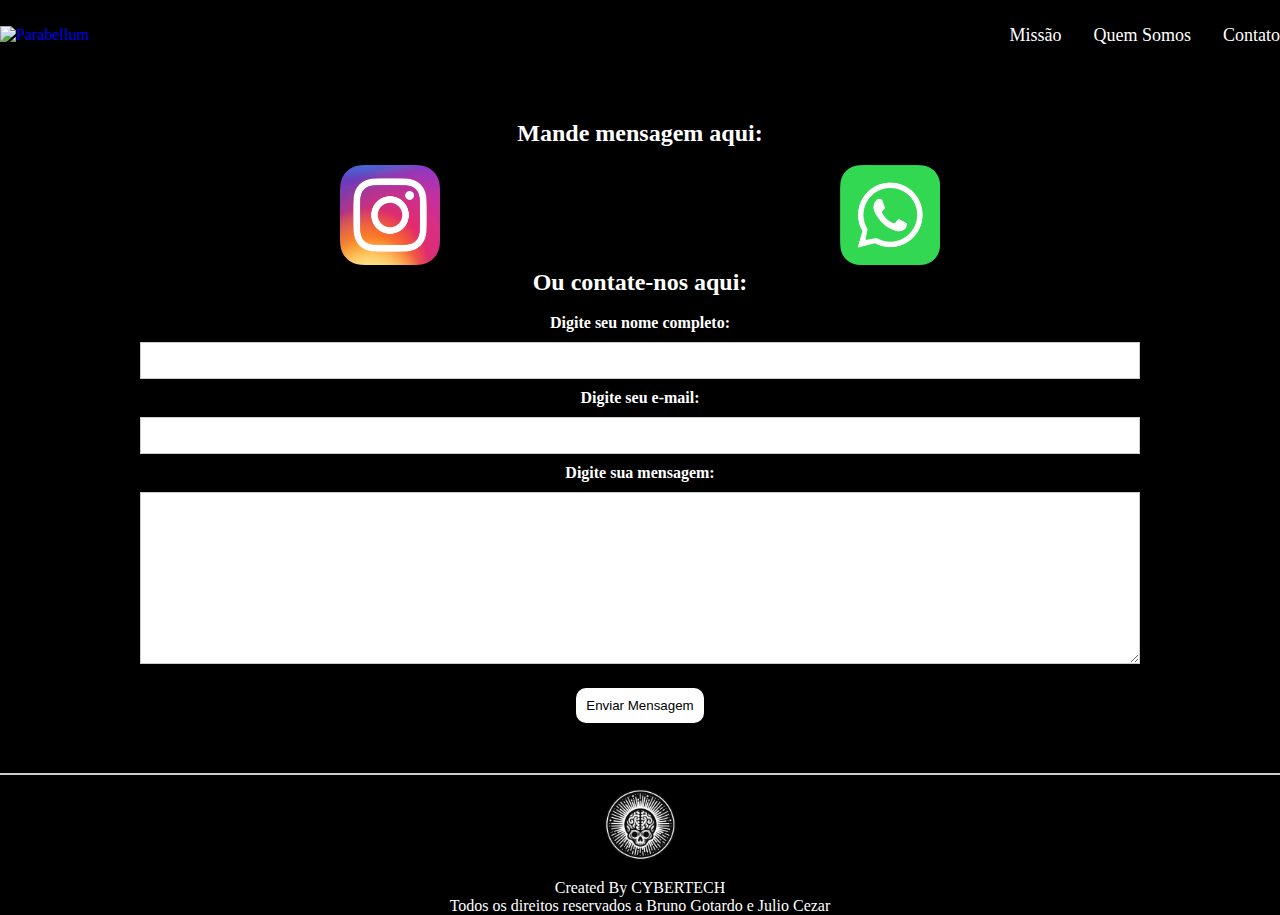
==== site/Contato/index.html @ 51313143 "Parabellum" ====
<!DOCTYPE html>
<html lang="pt-br">
    <head>
        <title>Parabellum</title>
        <meta charset="UTF-8">
        <meta name="description" content="O Jogo Mais Pica das Galaxias">
        <link rel="stylesheet" href="CSS/custom.css"/>
        <link rel="shortcut icon" href="">
    </head>

    <body>
        <header>
            <nav class="nav">
                <a href="../index.html"><img src="" alt="Parabellum" title="Parabellum"></a>
                <ul class="nav-list">
                  <li><a href="../O jogo/index.html">Missão</a></li>
                  <li><a href="../QuemSomos/index.html">Quem Somos</a></li>
                  <li><a href="index.html">Contato</a></li>
                </ul>
            </nav>
        </header>
        <Main class="textogeral">
            <section class="textocentro">  
                <div class="centro">
                    <h2>Mande mensagem aqui:</h2><br>
                    <div class="grid">
                        <div class="coluna">
                            <a href="https://www.youtube.com" target="_blank"><img class="instagramlogo" src="imagens/Instagram_icon.png.png" alt="instagram cybertech" title="instagram cybertech"></a>
                        </div>
                        <div class="coluna">
                            <a href="" target="_blank"><img class="zaplogo" src="imagens/zapzap.png" alt="whatsapp cybertech" title="whatsapp cybertech"></a>
                        </div>    

                    </div>
                    <div class="centro">
                        <h2>Ou contate-nos aqui:</h2><br>
                        <form name="formContato">
                            <label for="nome">Digite seu nome completo:</label>
                            <input type="text" name="nome" id="nome" required>
                            <br>
                            <label for="email">Digite seu e-mail:</label>
                            <input type="email" name="email" id="email" required>
                            <br>
                            <label for="mensagem">Digite sua mensagem:</label>
                            <textarea name="mensagem" id="mensagem" required cols="30" rows="10"></textarea>
                            <br>
                            <button type="submit">
                                Enviar Mensagem
                            </button>
                        </form>
                    </div>
                </div>      
            </section>       
        </Main>        
    </body>
    <footer>
        <img class="tamanhologo" src="imagens/caverinhanhehehhehe.png" title="logo cybertech" alt="logo cybertech">
        <p class="textogeral">Created By CYBERTECH</p>
        <p class="textogeral">Todos os direitos reservados a Bruno Gotardo e Julio Cezar</p>
    </footer>
</html>
---- site/Contato/CSS/custom.css ----
*{
    margin: 0;
    padding: 0;
}

footer{
    border-top: 2px solid #CCC;
    background-color: black;
    width: 100%;
    text-align: center;
    bottom: 0;
}

.textogeral{
    color: white;

}

.textocentro{
    text-align: center;
}

video{
    width: 100px;
    height: auto;
}

.tamanhologo{
    max-width: 100px;
    max-height: 100px;
}

body{
    background-color: black;
}

.instagramlogo{
    max-width: 100px;
    max-height: 100px;
}

.zaplogo{
    max-width: 100px;
    max-height: 100px;
}

.centro{
    width: 1000px;
    margin: auto;
}

input, textarea{
    width: 100%;
    border: 1px solid #ccc;
    padding: 10px;
    box-sizing: border-box;
    margin-bottom: 10px;
}

label{
    font-weight: bold;
    margin-bottom: 10px;
    display: block;
}

button{
    background-color: white;
    padding: 10px;
    border: 0;
    margin-top: 10px;
    border-radius: 10px;
    cursor: pointer;
}

button:hover{
    transition: 0.5s;
    background-color: red;
}

section{
    padding-top: 50px;
    padding-bottom: 50px;
}

.grid{
    display: grid;
    grid-template-columns: 50% 50%;
}

.grid .coluna img{
    width: 100%;
}

.nav {
    max-width: 1280px;
    height: 70px;
    margin-inline: auto;
    display: flex;
    justify-content: space-between;
    align-items: center;
}

.nav-list {
    display: flex;
    gap: 32px;
    list-style: none;
}

.nav-list a {
    font-size: 18px;
    color: #fff;
    padding-block: 16px;
}

a{
    text-decoration: none;
}
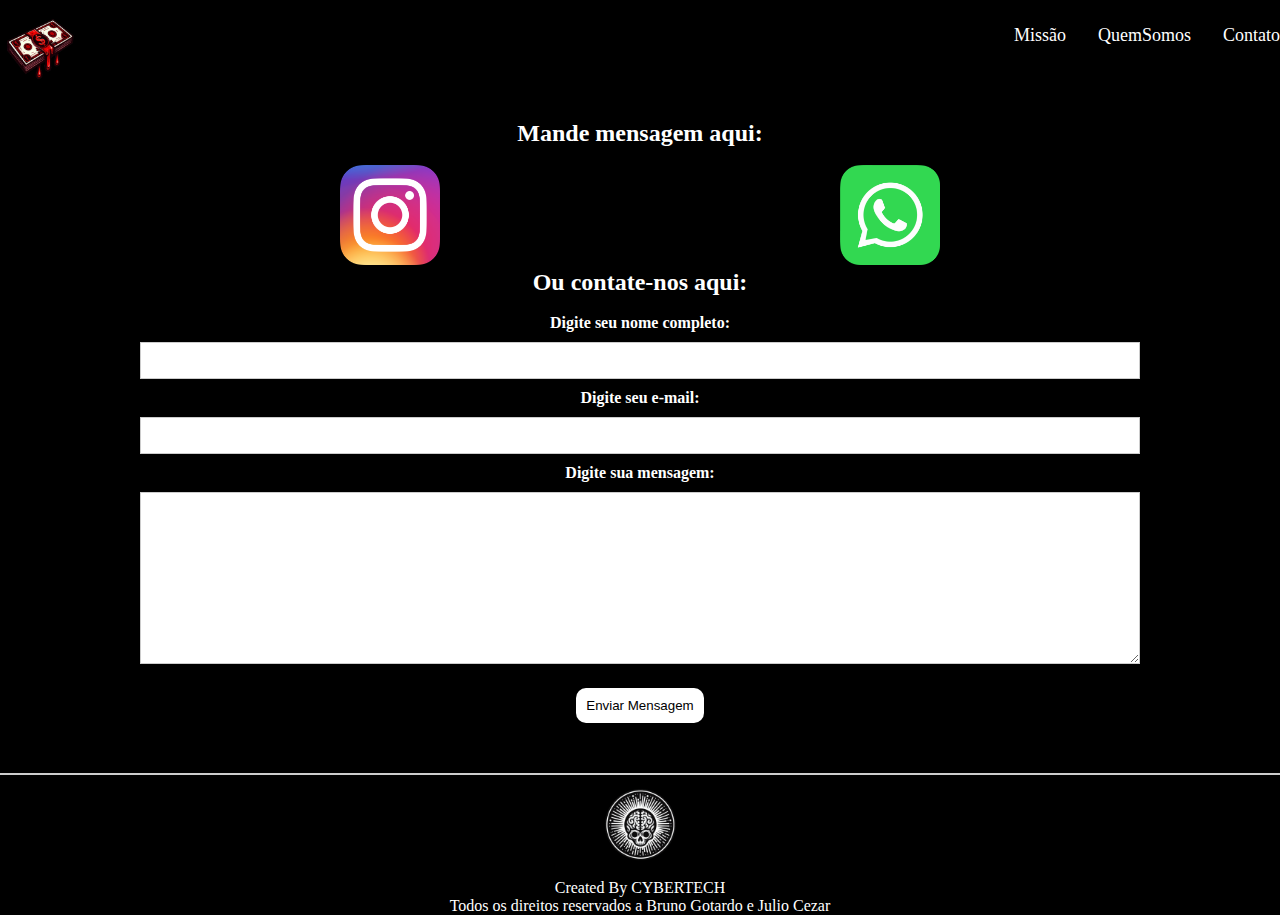
==== commit 33e8cece: "Parabellum" ====
--- a/site/Contato/index.html
+++ b/site/Contato/index.html
@@ -5,16 +5,16 @@
         <meta charset="UTF-8">
         <meta name="description" content="O Jogo Mais Pica das Galaxias">
         <link rel="stylesheet" href="CSS/custom.css"/>
-        <link rel="shortcut icon" href="">
+        <link rel="icon" type="image/png" href="imagens/moeda.jpg">
     </head>
 
     <body>
         <header>
             <nav class="nav">
-                <a href="../index.html"><img src="" alt="Parabellum" title="Parabellum"></a>
+                <a href="../index.html"><img class="png" src="imagens/dinheiro.png" alt="Parabellum" title="Parabellum"></a>
                 <ul class="nav-list">
                   <li><a href="../O jogo/index.html">Missão</a></li>
-                  <li><a href="../QuemSomos/index.html">Quem Somos</a></li>
+                  <li><a href="../QuemSomos/index.html">QuemSomos</a></li>
                   <li><a href="index.html">Contato</a></li>
                 </ul>
             </nav>
--- a/site/Contato/CSS/custom.css
+++ b/site/Contato/CSS/custom.css
@@ -115,3 +115,9 @@
 a{
     text-decoration: none;
 }
+
+.png{
+    padding-top: 30px;
+    max-width: 8%;
+    max-height: 8%;
+}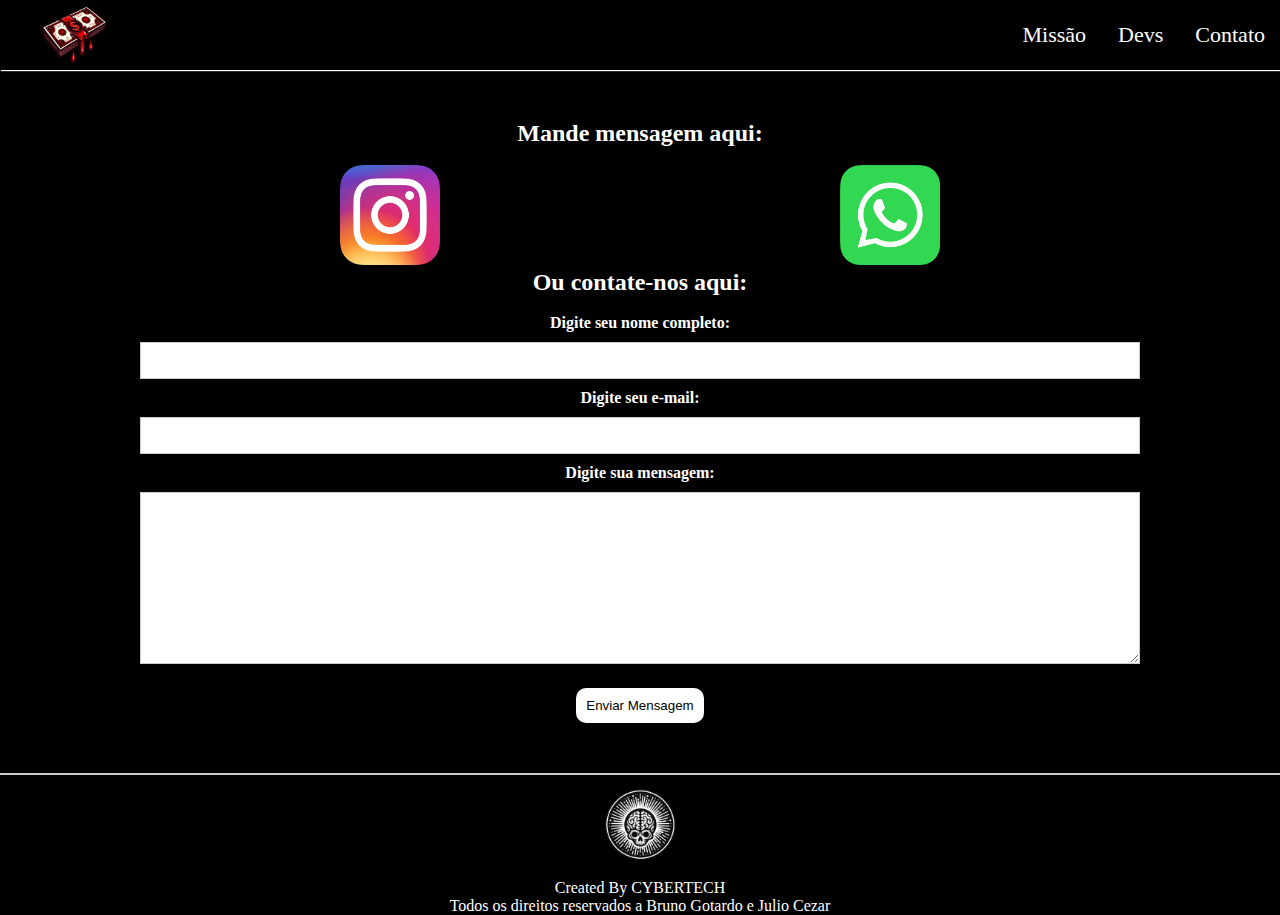
==== commit 363d352e: "Parabellum" ====
--- a/site/Contato/index.html
+++ b/site/Contato/index.html
@@ -5,16 +5,16 @@
         <meta charset="UTF-8">
         <meta name="description" content="O Jogo Mais Pica das Galaxias">
         <link rel="stylesheet" href="CSS/custom.css"/>
-        <link rel="icon" type="image/png" href="imagens/moeda.jpg">
+        <link rel="shortcut icon" href="imagens/Icone.png">
     </head>
 
     <body>
         <header>
             <nav class="nav">
-                <a href="../index.html"><img class="png" src="imagens/dinheiro.png" alt="Parabellum" title="Parabellum"></a>
+                <a href="../index.html"><img class="icone" src="imagens/dinheiro.png" alt="Icone Parabellum" title="Icone Parabellum"></a>
                 <ul class="nav-list">
                   <li><a href="../O jogo/index.html">Missão</a></li>
-                  <li><a href="../QuemSomos/index.html">QuemSomos</a></li>
+                  <li><a href="../Quem Somos/index.html">Devs</a></li>
                   <li><a href="index.html">Contato</a></li>
                 </ul>
             </nav>
--- a/site/Contato/CSS/custom.css
+++ b/site/Contato/CSS/custom.css
@@ -74,7 +74,7 @@
 
 button:hover{
     transition: 0.5s;
-    background-color: red;
+    background-color: rgb(155, 155, 155);
 }
 
 section{
@@ -92,12 +92,17 @@
 }
 
 .nav {
+    background-color: #000;
     max-width: 1280px;
     height: 70px;
     margin-inline: auto;
     display: flex;
     justify-content: space-between;
     align-items: center;
+    padding-left: 35px;
+    padding-right: 35px ;
+    box-shadow: 1px 1px 1px rgb(255, 255, 255);
+    margin-right: -20px;
 }
 
 .nav-list {
@@ -107,7 +112,7 @@
 }
 
 .nav-list a {
-    font-size: 18px;
+    font-size: 22px;
     color: #fff;
     padding-block: 16px;
 }
@@ -116,8 +121,7 @@
     text-decoration: none;
 }
 
-.png{
-    padding-top: 30px;
+.icone{
     max-width: 8%;
     max-height: 8%;
 }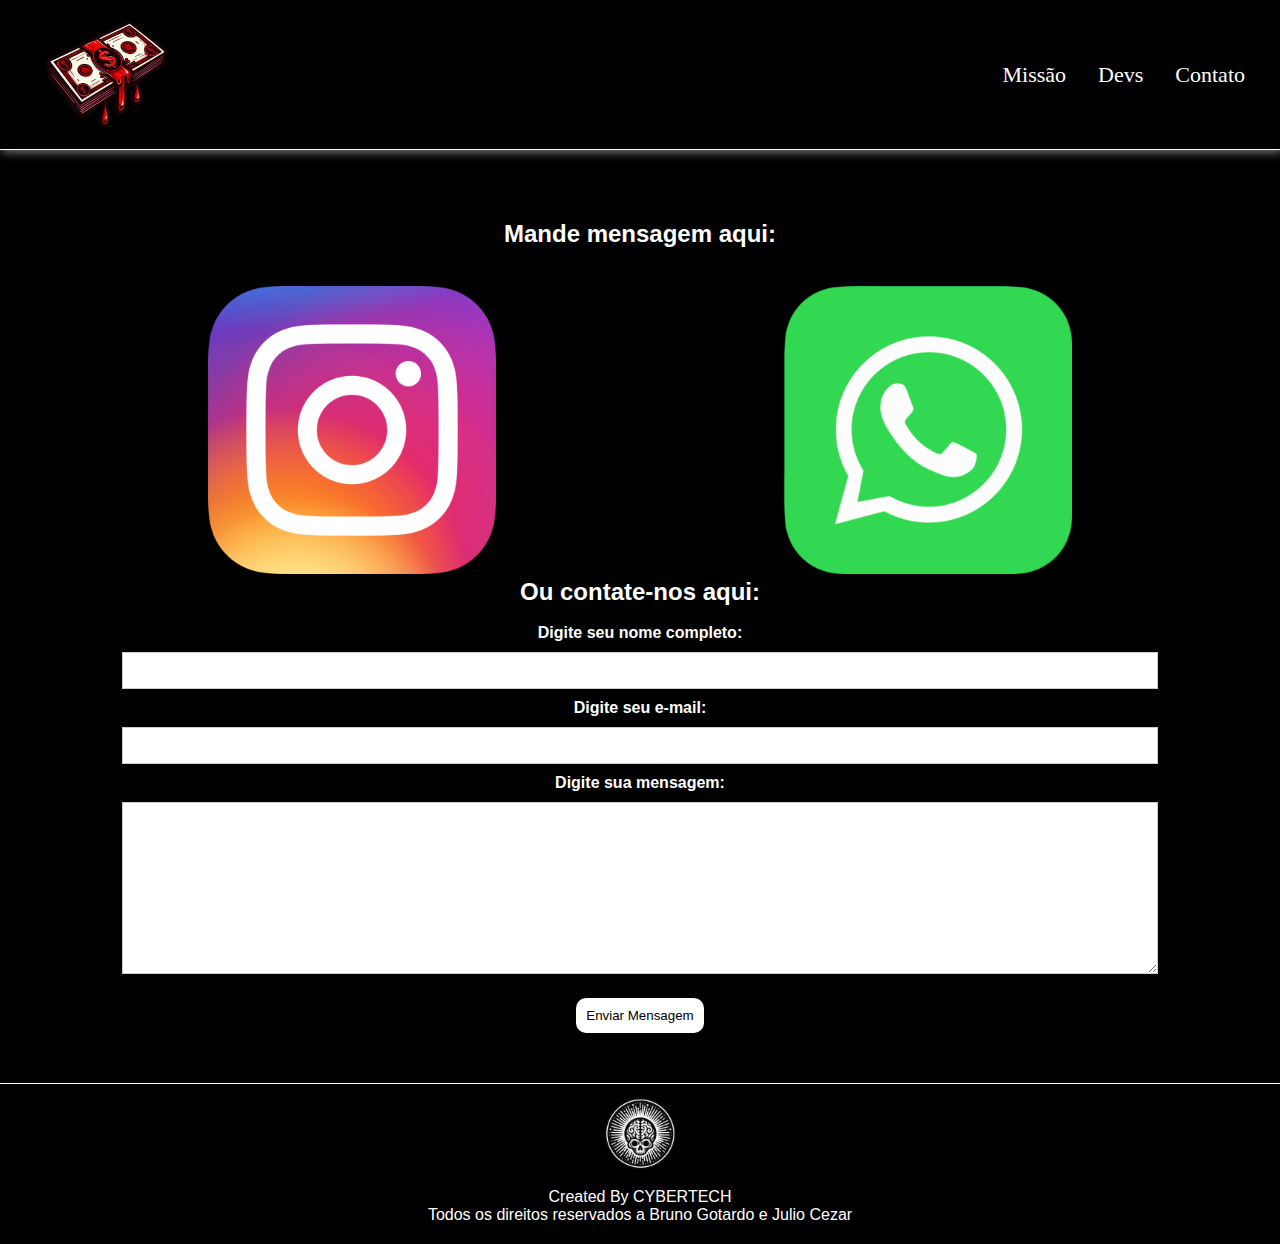
==== commit 5aae9265: "Parabellum" ====
--- a/site/Contato/index.html
+++ b/site/Contato/index.html
@@ -22,13 +22,13 @@
         <Main class="textogeral">
             <section class="textocentro">  
                 <div class="centro">
-                    <h2>Mande mensagem aqui:</h2><br>
+                    <h2 class="margem-vertical">Mande mensagem aqui:</h2><br>
                     <div class="grid">
                         <div class="coluna">
-                            <a href="https://www.youtube.com" target="_blank"><img class="instagramlogo" src="imagens/Instagram_icon.png.png" alt="instagram cybertech" title="instagram cybertech"></a>
+                            <a href="https://www.instagram.com/juliocezar.gui_?igsh=MXU4cG5uZXo4dW13ZA%3D%3D&utm_source=qr " target="_blank"><img class="instagramlogo" src="imagens/Instagram_icon.png.png" alt="instagram" title="instagram"></a>
                         </div>
                         <div class="coluna">
-                            <a href="" target="_blank"><img class="zaplogo" src="imagens/zapzap.png" alt="whatsapp cybertech" title="whatsapp cybertech"></a>
+                            <a href="https://api.whatsapp.com/send?phone=5544999141542&text=gostaria de saber mais sobre o jogo" target="_blank"><img class="zaplogo" src="imagens/zapzap.png" alt="whatsapp" title="whatsapp"></a>
                         </div>    
 
                     </div>
@@ -55,7 +55,9 @@
     </body>
     <footer>
         <img class="tamanhologo" src="imagens/caverinhanhehehhehe.png" title="logo cybertech" alt="logo cybertech">
-        <p class="textogeral">Created By CYBERTECH</p>
-        <p class="textogeral">Todos os direitos reservados a Bruno Gotardo e Julio Cezar</p>
+        <div class="margem-creditos">
+            <p class="textobranco">Created By CYBERTECH</p>
+            <p class="textobranco">Todos os direitos reservados a Bruno Gotardo e Julio Cezar</p>
+        </div>
     </footer>
 </html>--- a/site/Contato/CSS/custom.css
+++ b/site/Contato/CSS/custom.css
@@ -1,98 +1,102 @@
-*{
+/* mostrar o menu normal */
+.header .header-nav {
+    display: block;
+}
+
+/* jogar o menu pra direita */
+.header .header-nav {
+    display: block;
+    float: right;
+    margin-top: 15px;
+}
+
+/* aparecer um item ao lado do outro */
+.header .header-nav ul li {
+    display: inline-block;
+}
+
+.flex {
+    text-align: left;
+    display: flex;
+    width: 1000px;
+    margin: auto;
+}
+
+.container {
+    width: 1000px;
+    margin: 50px auto;
+}
+
+.nav-list a {
+    font-size: 50px;
+    color: white;
+    padding-block: 18px;
+}
+
+.icone {
+    max-width: 20%;
+    max-height: 20%;
+}
+
+* {
     margin: 0;
     padding: 0;
 }
 
-footer{
-    border-top: 2px solid #CCC;
+footer {
     background-color: black;
     width: 100%;
     text-align: center;
     bottom: 0;
 }
 
-.textogeral{
+.textogeral {
     color: white;
-
-}
-
-.textocentro{
+    font-family: sans-serif, arial;
+}
+
+.textocentro {
     text-align: center;
 }
 
-video{
-    width: 100px;
-    height: auto;
-}
-
-.tamanhologo{
+.tamanhologo {
     max-width: 100px;
     max-height: 100px;
 }
 
-body{
+body {
     background-color: black;
 }
 
-.instagramlogo{
-    max-width: 100px;
-    max-height: 100px;
-}
-
-.zaplogo{
-    max-width: 100px;
-    max-height: 100px;
-}
-
-.centro{
+.cartaz {
+    padding-top: 10px;
+    margin: auto;
+    display: block;
+    max-width: 800px;
+    max-height: 800px;
+}
+
+.centro {
     width: 1000px;
     margin: auto;
 }
 
-input, textarea{
-    width: 100%;
-    border: 1px solid #ccc;
-    padding: 10px;
-    box-sizing: border-box;
-    margin-bottom: 10px;
-}
-
-label{
-    font-weight: bold;
-    margin-bottom: 10px;
-    display: block;
-}
-
-button{
-    background-color: white;
-    padding: 10px;
-    border: 0;
-    margin-top: 10px;
-    border-radius: 10px;
-    cursor: pointer;
-}
-
-button:hover{
-    transition: 0.5s;
-    background-color: rgb(155, 155, 155);
-}
-
-section{
-    padding-top: 50px;
-    padding-bottom: 50px;
-}
-
-.grid{
+.grid {
     display: grid;
     grid-template-columns: 50% 50%;
 }
 
-.grid .coluna img{
+.grid .coluna img {
     width: 100%;
 }
 
+.grid .coluna p {
+    margin: 15px;
+    text-align: center;
+}
+
 .nav {
-    background-color: #000;
+    background-color: white;
     max-width: 1280px;
     height: 70px;
     margin-inline: auto;
@@ -100,9 +104,8 @@
     justify-content: space-between;
     align-items: center;
     padding-left: 35px;
-    padding-right: 35px ;
-    box-shadow: 1px 1px 1px rgb(255, 255, 255);
-    margin-right: -20px;
+    padding-right: 35px;
+    box-shadow: 2px 2px 9px gray;
 }
 
 .nav-list {
@@ -112,16 +115,194 @@
 }
 
 .nav-list a {
-    font-size: 22px;
-    color: #fff;
-    padding-block: 16px;
-}
-
-a{
+    font-size: 50px;
+    color: black;
+    padding-block: 18px;
+}
+
+a {
     text-decoration: none;
 }
 
-.icone{
-    max-width: 8%;
-    max-height: 8%;
+.textobranco {
+    color: white;
+    font-family: sans-serif, arial;
+}
+
+.personagens {
+    max-width: 50%;
+    max-height: 100%;
+}
+
+.margem-vertical{
+    margin-top: 20px;
+    margin-bottom: 20px;
+}
+
+.margem-horizontal{
+    margin-left: 15%;
+    margin-right: 15%;
+}
+
+.espaco{
+    margin-top: 10%;
+    margin-bottom: 10%;
+}
+
+.margem-creditos{
+    margin-bottom: 20px;
+}
+
+/*Celular*/
+@media (min-width: 720px) {
+
+    * {
+        margin: 0;
+        padding: 0;
+    }
+
+    .header .header-nav {
+        float: right;
+        margin-top: 15px;
+    }
+
+    footer {
+        background-color: black;
+        width: 100%;
+        text-align: center;
+        bottom: 0;
+        border-top: solid 1px white;
+    }
+
+    .textogeral {
+        color: white;
+        font-family: sans-serif, arial;
+    }
+
+    .textocentro {
+        text-align: center;
+    }
+
+    video {
+        width: 100px;
+        height: auto;
+    }
+
+    .tamanhologo {
+        max-width: 100px;
+        max-height: 100px;
+    }
+
+    body {
+        background-color: black;
+    }
+
+    .cartaz {
+        padding-top: 10px;
+        margin: auto;
+        display: block;
+        max-width: 800px;
+        max-height: 800px;
+    }
+
+    .centro {
+        width: 90%;
+        margin: auto;
+    }
+
+    input, textarea{
+        width: 100%;
+        border: 1px solid #ccc;
+        padding: 10px;
+        box-sizing: border-box;
+        margin-bottom: 10px;
+    }
+    
+    label{
+        font-weight: bold;
+        margin-bottom: 10px;
+        display: block;
+    }
+    
+    button{
+        background-color: white;
+        padding: 10px;
+        border: 0;
+        margin-top: 10px;
+        border-radius: 10px;
+        cursor: pointer;
+    }
+    
+    button:hover{
+        transition: 0.5s;
+        background-color: #DC143C;
+        color: black;
+    }
+    
+    section{
+        padding-top: 50px;
+        padding-bottom: 50px;
+    }    
+
+    .grid {
+        display: grid;
+        grid-template-columns: 50% 50%;
+    }
+
+    .grid .coluna img {
+        width: 100%;
+    }
+
+    .grid .coluna p {
+        margin: 15px;
+        text-align: center;
+    }
+
+    .nav {
+        background-color: black;
+        max-width: 100%;
+        height: 10%;
+        margin-inline: auto;
+        display: flex;
+        justify-content: space-between;
+        align-items: center;
+        padding-left: 35px;
+        padding-right: 35px;
+        border-bottom: solid 1px white;
+    }
+
+    .nav-list {
+        display: flex;
+        gap: 32px;
+        list-style: none;
+    }
+
+    .nav-list a {
+        font-size: 22px;
+        color: white;
+        padding-block: 18px;
+    }
+
+    a {
+        text-decoration: none;
+    }
+
+    .icone {
+        max-width: 15%;
+        max-height: 15%;
+    }
+
+    .textobranco {
+        color: white;
+        font-family: sans-serif, arial;
+    }
+
+    .personagens {
+        max-width: 50%;
+        max-height: 100%;
+    }
+
+    .instagramlogo, .zaplogo{
+        max-width: 50%;
+    }
 }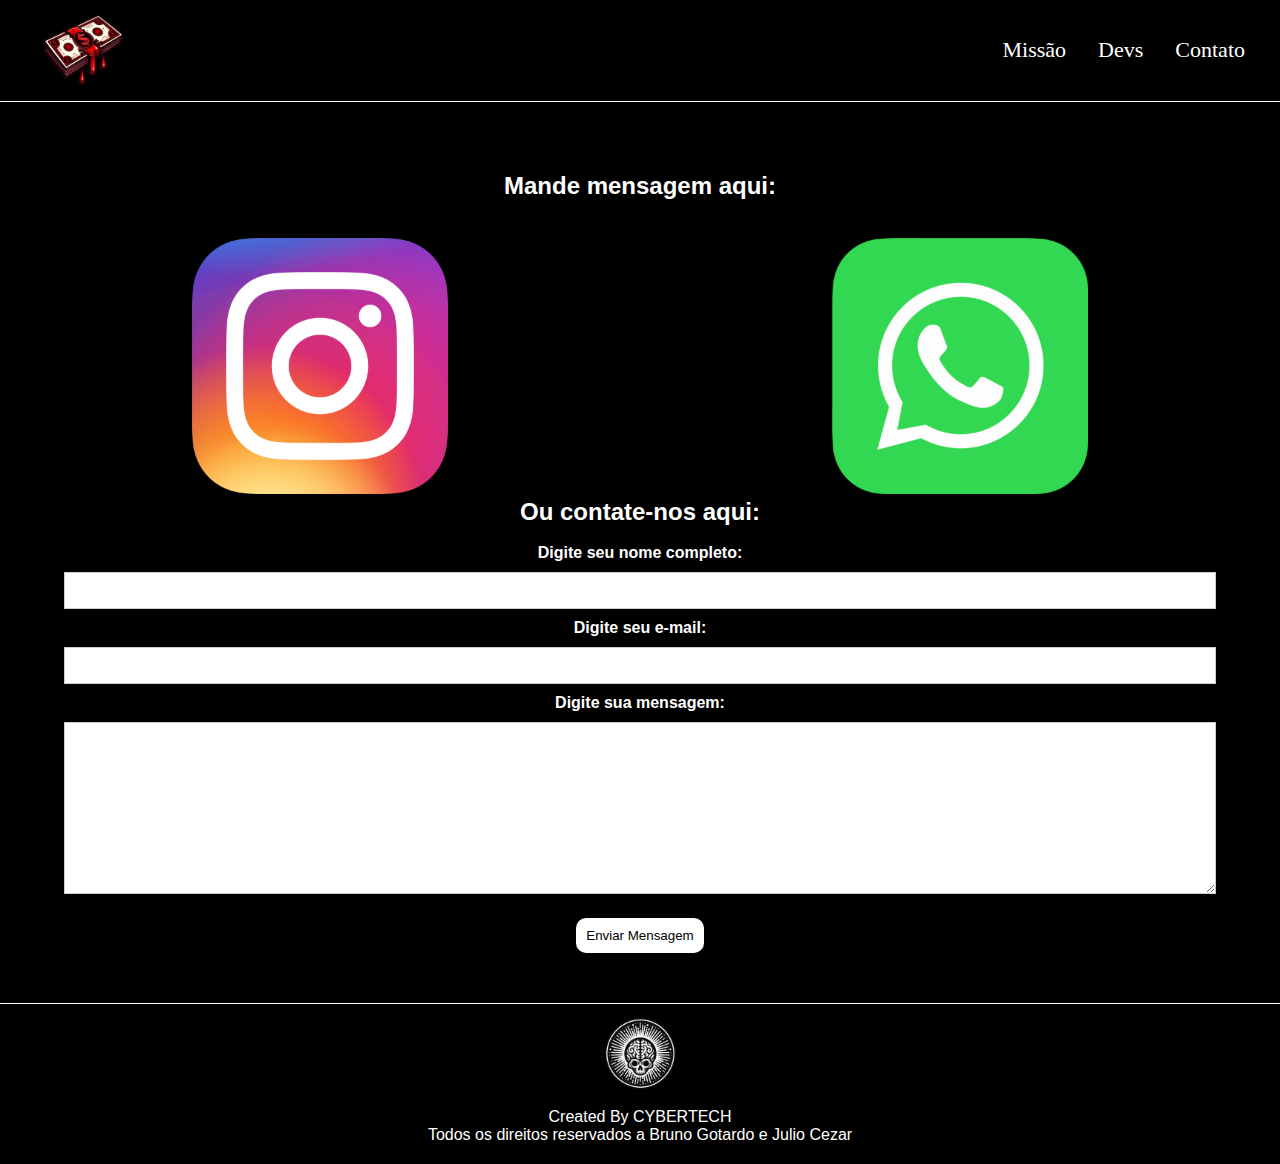
==== commit 4792eeee: "Parabellum" ====
--- a/site/Contato/index.html
+++ b/site/Contato/index.html
@@ -4,8 +4,9 @@
         <title>Parabellum</title>
         <meta charset="UTF-8">
         <meta name="description" content="O Jogo Mais Pica das Galaxias">
-        <link rel="stylesheet" href="CSS/custom.css"/>
-        <link rel="shortcut icon" href="imagens/Icone.png">
+        <meta name="viewport" content="width=device-width, initial-scale=1.0">
+        <link rel="stylesheet" href="../CSS/custom.css"/>
+        <link rel="icon" type="image/png" href="imagens/Icone.png">
     </head>
 
     <body>
--- a/site/CSS/custom.css
+++ b/site/CSS/custom.css
@@ -0,0 +1,233 @@
+* {
+    margin: 0;
+    padding: 0;
+}
+
+
+.header .header-nav {
+    display: block;
+    max-width: 100%;
+    float: right;
+    margin-top: 15px;   
+}
+
+.header .header-nav ul li {
+    display: inline-block;
+}
+
+.flex {
+    text-align: left;
+    display: flex;
+    width: 100%;
+    margin: auto;
+}
+
+.container {
+    width: 1000px;
+    margin: 50px auto;
+}
+
+.nav {
+    background-color: black;
+    max-width: 100%;
+    height: 10%;
+    margin-inline: auto;
+    display: flex;
+    justify-content: space-between;
+    align-items: center;
+    padding-left: 35px;
+    padding-right: 35px;
+    border-bottom: solid 1px white;
+}
+
+.nav-list a {
+    font-size: 50px;
+    color: white;
+    padding-block: 18px;
+}
+
+.icone {
+    max-width: 10%;
+    max-height: 10%;
+}
+
+footer {
+    background-color: black;
+    width: 100%;
+    text-align: center;
+    bottom: 0;
+    border-top: solid 1px white;
+}
+
+.textogeral {
+    color: white;
+    font-family: sans-serif, arial;
+}
+
+.textocentro {
+    text-align: center;
+}
+
+.tamanhologo {
+    max-width: 100px;
+    max-height: 100px;
+}
+
+body {
+    background-color: black;
+}
+
+.centro {
+    width: 100%;
+    margin: auto;
+}
+
+.grid {
+    display: grid;
+    grid-template-columns: 50% 50%;
+}
+
+.grid .coluna img {
+    width: 100%;
+}
+
+.grid .coluna p {
+    margin: 15px;
+    text-align: center;
+}
+
+.nav-list {
+    display: flex;
+    gap: 32px;
+    list-style: none;
+}
+
+.nav-list a {
+    font-size: 22px;
+    color: white;
+    padding-block: 18px;
+}
+
+a {
+    text-decoration: none;
+}
+
+.textobranco {
+    color: white;
+    font-family: sans-serif, arial;
+}
+
+.personagens {
+    max-width: 50%;
+    max-height: 100%;
+}
+
+.margem-vertical{
+    margin-top: 20px;
+    margin-bottom: 20px;
+}
+
+.margem-horizontal{
+    margin-left: 15%;
+    margin-right: 15%;
+}
+
+.margem-jogo{
+    margin-left: 10%;
+}
+
+.espaco{
+    margin-top: 10%;
+    margin-bottom: 10%;
+}
+
+.margem-creditos{
+    margin-bottom: 20px;
+}
+
+input, textarea{
+    width: 90%;
+    border: 1px solid #ccc;
+    padding: 10px;
+    box-sizing: border-box;
+    margin-bottom: 10px;
+}
+
+label{
+    font-weight: bold;
+    margin-bottom: 10px;
+    display: block;
+}
+
+button{
+    background-color: white;
+    padding: 10px;
+    border: 0;
+    margin-top: 10px;
+    border-radius: 10px;
+    cursor: pointer;
+}
+
+button:hover{
+    transition: 0.5s;
+    background-color: #DC143C;
+    color: black;
+}
+
+section{
+    padding-top: 50px;
+    padding-bottom: 50px;
+} 
+
+.instagramlogo, .zaplogo{
+    max-width: 40%;
+}
+
+.lista {
+    display: flex;
+    flex-direction: row;
+    justify-content: space-around;
+    list-style: none;
+}
+
+.itens{
+    margin-bottom: 2%;
+}
+
+.cartaz {
+    padding-top: 5%;
+    margin: auto;
+    display: block;
+    max-width: 100%;
+}
+
+/*Celular*/
+@media (min-width: 400px) {
+
+    .icone {
+        max-width: 60%;
+    }
+
+    iframe{
+        display: none;
+    }
+
+}
+
+/*telas um pouco maiores*/
+@media (min-width: 700px) {
+    .icone {
+        max-width: 20%;
+    }
+
+    iframe{
+        display: block;
+    }
+}
+
+/*computadores*/
+@media (min-width: 1000px){
+    .icone{
+        max-width: 10%;
+    }
+}